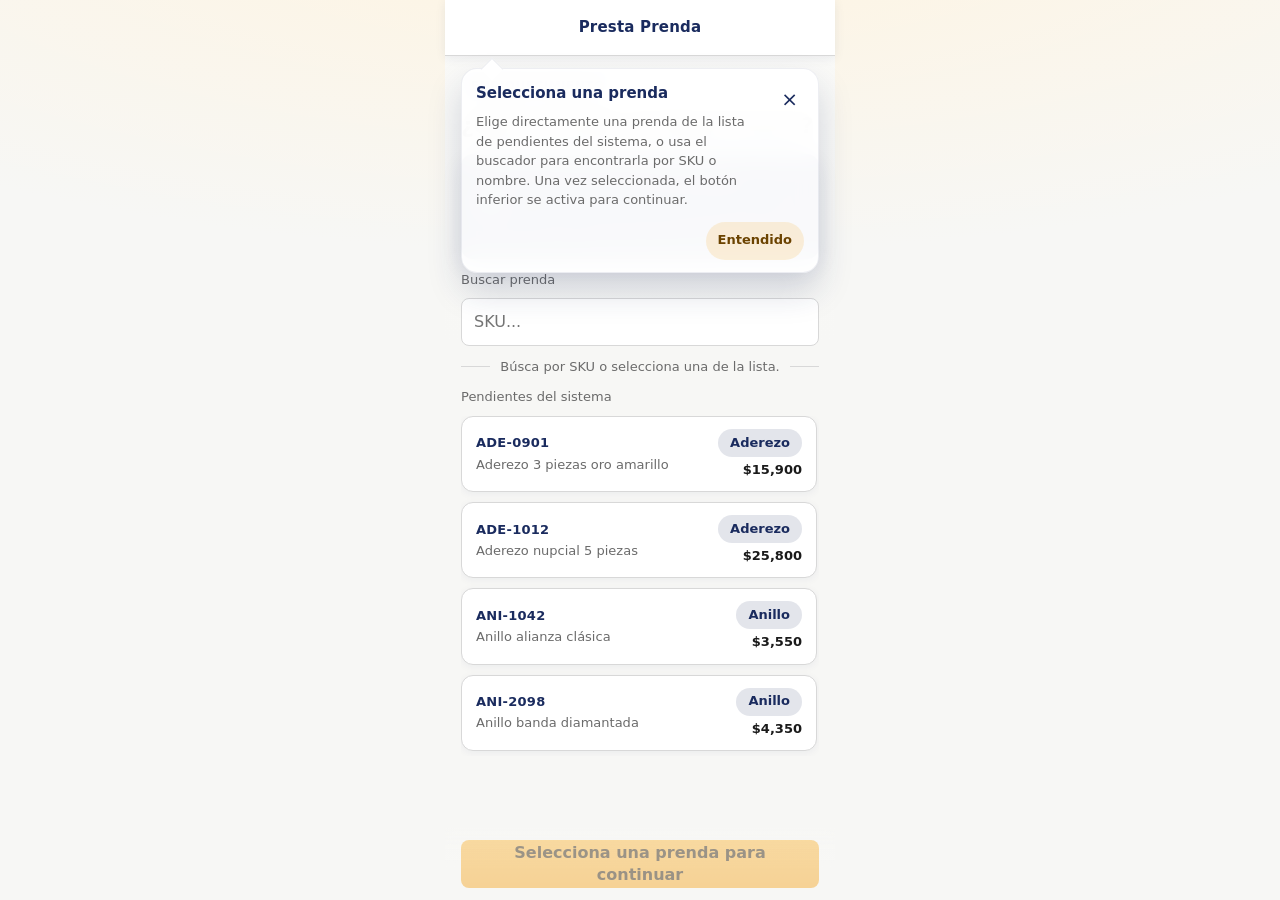
==== prestaprenda-enrich/index.html @ 24f6d9fa "chore: initial commit pre-prenda enrich poc flow" ====
<!doctype html>
<html lang="es-MX">
<head>
  <meta charset="UTF-8">
  <meta name="viewport" content="width=device-width, initial-scale=1, viewport-fit=cover">
  <title>Presta Prenda Enrich - Inicio</title>
  <link rel="stylesheet" href="css/reset.css">
  <link rel="stylesheet" href="css/tokens.css">
  <link rel="stylesheet" href="css/components.css">
</head>
<body>
  <main class="page">
    <header class="topbar">
      <div></div>
      <div class="logo">Presta Prenda</div>
      <div></div>
    </header>

    <section class="content space-y">
      <div class="section-heading">
        <div>
          <span class="eyebrow">Enriquecimiento</span>
          <h1 style="font-size: 22px; margin-top: 10px;">¿Qué prenda enriquecemos?</h1>
        </div>
      </div>

      <!-- Hero conteo de pendientes -->
      <div class="hero-stat">
        <div class="label">Prendas pendientes de enriquecer</div>
          <div id="pendingCount" class="value">42</div>
        <div style="font-size:13px;opacity:0.72;margin-top:4px;">Busca por SKU o selecciona una de la lista</div>
      </div>

      <!-- Buscador con autocomplete -->
      <div>
        <label class="field-label" for="skuInput">Buscar prenda</label>
        <div class="autocomplete">
          <input id="skuInput" class="input" type="text" placeholder="SKU..." autocomplete="off">
        </div>
      </div>

      <!-- Divisor -->
      <div style="display:grid;grid-template-columns:1fr auto 1fr;align-items:center;gap:10px;">
        <div style="height:1px;background:var(--color-border);"></div>
        <span class="text-secondary small">Búsca por SKU o selecciona una de la lista.</span>
        <div style="height:1px;background:var(--color-border);"></div>
      </div>

      <!-- Lista de pendientes del sistema -->
      <div>
        <p class="field-label" style="margin-bottom:10px;">Pendientes del sistema</p>
        <div id="pendingList" class="helper-grid"></div>
      </div>
    </section>

    <div class="sticky-bar">
      <button id="continueBtn" class="btn btn-primary" type="button" disabled>Selecciona una prenda para continuar</button>
    </div>
  </main>

  <script src="js/nav.js"></script>
  <script src="js/state.js"></script>
  <script src="js/tutorial.js"></script>
  <script>
    var streamRef = null;
    var pendingObserver = null;
    var currentFilterQuery = '';

    /* Catalog mock — pendingItems simulates what the system flags for enrichment. */
    var pendingItems = [
      { sku: 'ADE-0901', title: 'Aderezo 3 piezas oro amarillo',     categoria: 'Aderezo',   kilataje: '14', peso: '14.2',precioLista: '$17,500', precioVenta: '$15,900', descuento: '9.1%'  },
      { sku: 'ADE-1012', title: 'Aderezo nupcial 5 piezas',         categoria: 'Aderezo',   kilataje: '18', peso: '22.0',precioLista: '$28,400', precioVenta: '$25,800', descuento: '9.2%'  },
      { sku: 'ANI-1042', title: 'Anillo alianza clásica',           categoria: 'Anillo',    kilataje: '14', peso: '2.5', precioLista: '$3,900',  precioVenta: '$3,550',  descuento: '9.0%'  },
      { sku: 'ANI-2098', title: 'Anillo banda diamantada',          categoria: 'Anillo',    kilataje: '14', peso: '2.8', precioLista: '$4,850',  precioVenta: '$4,350',  descuento: '10.3%' },
      { sku: 'ANI-3300', title: 'Anillo compromiso diamante',       categoria: 'Anillo',    kilataje: '18', peso: '4.0', precioLista: '$12,800', precioVenta: '$11,500', descuento: '10.2%' },
      { sku: 'ANI-4501', title: 'Anillo con circonia oro blanco',   categoria: 'Anillo',    kilataje: '10', peso: '3.2', precioLista: '$5,490',  precioVenta: '$4,890',  descuento: '10.9%' },
      { sku: 'ANI-5602', title: 'Anillo solitario oro amarillo',    categoria: 'Anillo',    kilataje: '14', peso: '3.5', precioLista: '$6,100',  precioVenta: '$5,500',  descuento: '9.8%'  },
      { sku: 'ANI-6703', title: 'Anillo tipo sello grabado',        categoria: 'Anillo',    kilataje: '10', peso: '4.8', precioLista: '$5,200',  precioVenta: '$4,700',  descuento: '9.6%'  },
      { sku: 'ARE-1103', title: 'Aretes flor coral esmaltado',      categoria: 'Aretes',    kilataje: '10', peso: '2.4', precioLista: '$3,650',  precioVenta: '$3,300',  descuento: '9.6%'  },
      { sku: 'ARE-2204', title: 'Aretes flor esmaltada multicolor', categoria: 'Aretes',    kilataje: '10', peso: '2.9', precioLista: '$4,200',  precioVenta: '$3,800',  descuento: '9.5%'  },
      { sku: 'ARE-3305', title: 'Aretes gota perla cultivada',      categoria: 'Aretes',    kilataje: '10', peso: '2.2', precioLista: '$3,400',  precioVenta: '$3,100',  descuento: '8.8%'  },
      { sku: 'ARE-4406', title: 'Aretes lágrima zirconia',          categoria: 'Aretes',    kilataje: '10', peso: '2.6', precioLista: '$3,900',  precioVenta: '$3,550',  descuento: '9.0%'  },
      { sku: 'ARR-5014', title: 'Arracadas argolla grande lisa',    categoria: 'Arracadas', kilataje: '14', peso: '5.3', precioLista: '$7,100',  precioVenta: '$6,450',  descuento: '9.2%'  },
      { sku: 'ARR-6125', title: 'Arracadas clásicas medianas',      categoria: 'Arracadas', kilataje: '10', peso: '4.1', precioLista: '$6,300',  precioVenta: '$5,990',  descuento: '4.9%'  },
      { sku: 'ARR-7021', title: 'Arracadas mariposa filigrana',     categoria: 'Arracadas', kilataje: '14', peso: '4.8', precioLista: '$6,800',  precioVenta: '$6,150',  descuento: '9.6%'  },
      { sku: 'BRO-3308', title: 'Broqueles circonia cuadrada',      categoria: 'Broqueles', kilataje: '14', peso: '2.1', precioLista: '$4,100',  precioVenta: '$3,750',  descuento: '8.5%'  },
      { sku: 'BRO-4415', title: 'Broqueles corazón circonia',       categoria: 'Broqueles', kilataje: '14', peso: '2.3', precioLista: '$4,400',  precioVenta: '$4,000',  descuento: '9.1%'  },
      { sku: 'BRO-5521', title: 'Broqueles oro amarillo mini',      categoria: 'Broqueles', kilataje: '10', peso: '1.6', precioLista: '$2,950',  precioVenta: '$2,650',  descuento: '10.1%' },
      { sku: 'BRO-6632', title: 'Broqueles perla cultivada pequeños',categoria:'Broqueles', kilataje: '10', peso: '1.8', precioLista: '$3,100',  precioVenta: '$2,800',  descuento: '9.7%'  },
      { sku: 'CAD-3401', title: 'Cadena ancla mediana 50cm',        categoria: 'Cadena',    kilataje: '14', peso: '9.8', precioLista: '$11,200', precioVenta: '$10,200', descuento: '8.9%'  },
      { sku: 'CAD-5812', title: 'Cadena box fina 40cm',             categoria: 'Cadena',    kilataje: '10', peso: '3.0', precioLista: '$3,800',  precioVenta: '$3,450',  descuento: '9.2%'  },
      { sku: 'CAD-6104', title: 'Cadena figaro gruesa 50cm',        categoria: 'Cadena',    kilataje: '14', peso: '11.5',precioLista: '$13,600', precioVenta: '$12,400', descuento: '8.8%'  },
      { sku: 'CAD-7215', title: 'Cadena tejido cartier',            categoria: 'Cadena',    kilataje: '14', peso: '8.1', precioLista: '$9,900',  precioVenta: '$8,950',  descuento: '9.6%'  },
      { sku: 'CAD-8316', title: 'Cadena trigo redonda 40cm',        categoria: 'Cadena',    kilataje: '14', peso: '7.2', precioLista: '$8,700',  precioVenta: '$7,900',  descuento: '9.2%'  },
      { sku: 'CAD-9427', title: 'Cadena veneciana fina 45cm',       categoria: 'Cadena',    kilataje: '10', peso: '4.2', precioLista: '$5,200',  precioVenta: '$4,750',  descuento: '8.7%'  },
      { sku: 'COL-1120', title: 'Collar corazón oro rosado',        categoria: 'Collar',    kilataje: '10', peso: '3.8', precioLista: '$5,800',  precioVenta: '$5,200',  descuento: '10.3%' },
      { sku: 'COL-2230', title: 'Collar cruz oro amarillo',         categoria: 'Collar',    kilataje: '10', peso: '3.2', precioLista: '$4,600',  precioVenta: '$4,150',  descuento: '9.8%'  },
      { sku: 'COL-3340', title: 'Collar gargantilla lisa',          categoria: 'Collar',    kilataje: '14', peso: '5.0', precioLista: '$7,200',  precioVenta: '$6,550',  descuento: '9.0%'  },
      { sku: 'COL-4450', title: 'Collar oro blanco con dije',       categoria: 'Collar',    kilataje: '14', peso: '6.4', precioLista: '$8,400',  precioVenta: '$7,790',  descuento: '7.3%'  },
      { sku: 'DIJ-0101', title: 'Dije estrella oro amarillo',       categoria: 'Dije',      kilataje: '10', peso: '1.2', precioLista: '$1,800',  precioVenta: '$1,620',  descuento: '10.0%' },
      { sku: 'DIJ-0202', title: 'Dije letra inicial grabada',       categoria: 'Dije',      kilataje: '10', peso: '1.5', precioLista: '$2,200',  precioVenta: '$2,000',  descuento: '9.1%'  },
      { sku: 'ESC-4419', title: 'Esclava bebé grabado nombre',      categoria: 'Esclava',   kilataje: '10', peso: '5.5', precioLista: '$7,300',  precioVenta: '$6,600',  descuento: '9.6%'  },
      { sku: 'ESC-5520', title: 'Esclava doble vuelta trenzada',    categoria: 'Esclava',   kilataje: '14', peso: '10.2',precioLista: '$12,500', precioVenta: '$11,400', descuento: '8.8%'  },
      { sku: 'ESC-6621', title: 'Esclava grabada unisex',           categoria: 'Esclava',   kilataje: '14', peso: '9.1', precioLista: '$11,200', precioVenta: '$10,250', descuento: '8.5%'  },
      { sku: 'ESC-7732', title: 'Esclava infantil bautizo',         categoria: 'Esclava',   kilataje: '10', peso: '4.8', precioLista: '$6,100',  precioVenta: '$5,550',  descuento: '9.0%'  },
      { sku: 'MED-0301', title: 'Medalla San Judas Tadeo',          categoria: 'Medalla',   kilataje: '14', peso: '3.6', precioLista: '$5,400',  precioVenta: '$4,900',  descuento: '9.3%'  },
      { sku: 'MED-0402', title: 'Medalla Virgen de Guadalupe',      categoria: 'Medalla',   kilataje: '10', peso: '2.8', precioLista: '$3,900',  precioVenta: '$3,550',  descuento: '9.0%'  },
      { sku: 'PUL-7740', title: 'Pulsera bolinhas oro rosado',      categoria: 'Pulsera',   kilataje: '10', peso: '5.2', precioLista: '$6,900',  precioVenta: '$6,300',  descuento: '8.7%'  },
      { sku: 'PUL-8830', title: 'Pulsera dijes variados',           categoria: 'Pulsera',   kilataje: '14', peso: '6.0', precioLista: '$8,500',  precioVenta: '$7,750',  descuento: '8.8%'  },
      { sku: 'PUL-9940', title: 'Pulsera eslabones ancla',          categoria: 'Pulsera',   kilataje: '14', peso: '7.6', precioLista: '$10,300', precioVenta: '$9,400',  descuento: '8.7%'  },
      { sku: 'PUL-0051', title: 'Pulsera oro rosa eslabones',       categoria: 'Pulsera',   kilataje: '14', peso: '7.2', precioLista: '$9,800',  precioVenta: '$8,950',  descuento: '8.7%'  },
      { sku: 'TOB-0101', title: 'Tobillera con dijes variados',     categoria: 'Tobillera', kilataje: '14', peso: '5.8', precioLista: '$7,600',  precioVenta: '$6,900',  descuento: '9.2%'  },
      { sku: 'TOB-0202', title: 'Tobillera simple eslabones',       categoria: 'Tobillera', kilataje: '10', peso: '4.2', precioLista: '$5,100',  precioVenta: '$4,650',  descuento: '8.8%'  }
    ];

    /* Extended catalog used by the search path (includes already-enriched items). */
    var skuCatalog = pendingItems.concat([
      { sku: 'ANI-9900', title: 'Anillo tres piedras oro blanco', categoria: 'Anillo', kilataje: '18', peso: '5.1', precioLista: '$15,200', precioVenta: '$13,800', descuento: '9.2%' },
      { sku: 'CAD-9911', title: 'Cadena rope dorada 55cm',       categoria: 'Cadena', kilataje: '14', peso: '6.8', precioLista: '$8,100',  precioVenta: '$7,400',  descuento: '8.6%' }
    ]);

    var selectedItem = null;

    /* Pagination state for the pending list. */
    var PAGE_SIZE = 20;
    var listPage = 0;
    var sortedPendingItems = pendingItems.slice().sort(function (a, b) {
      return a.title.localeCompare(b.title, 'es-MX');
    });

    function normalizeText(value) {
      return (value || '')
        .toLowerCase()
        .normalize('NFD')
        .replace(/[\u0300-\u036f]/g, '')
        .trim();
    }

    function itemMatchesQuery(item, query) {
      var normalizedQuery = normalizeText(query);
      if (!normalizedQuery) {
        return true;
      }

      var sku = normalizeText(item.sku);
      if (sku.indexOf(normalizedQuery) === 0) {
        return true;
      }

      var words = normalizeText(item.title).split(/[^a-z0-9]+/);
      return words.some(function (word) {
        return word && word.indexOf(normalizedQuery) === 0;
      });
    }

    function getFilteredPendingItems() {
      var normalized = normalizeText(currentFilterQuery);
      if (!normalized) {
        return sortedPendingItems;
      }
      return sortedPendingItems.filter(function (item) {
        return itemMatchesQuery(item, normalized);
      });
    }

    /* Serializes an item to the previewData shape consumed by preview.html. */
    function buildPreviewData(item) {
      return {
        sku: item.sku,
        categoria: item.categoria,
        kilataje: item.kilataje,
        peso: item.peso,
        precioLista: item.precioLista,
        precioVenta: item.precioVenta,
        descuento: item.descuento
      };
    }

    /* Updates CTA button state based on whether an item has been chosen. */
    function refreshCta() {
      var btn = document.getElementById('continueBtn');
      if (selectedItem) {
        btn.textContent = 'Enriquecer ' + selectedItem.sku;
        btn.disabled = false;
        btn.style.opacity = '1';
      } else {
        btn.textContent = 'Selecciona una prenda para continuar';
        btn.disabled = true;
        btn.style.opacity = '0.45';
      }
    }

    /* Marks an item as selected across both list and search paths. */
    function selectItem(item) {
      selectedItem = item;
      setState(StateKeys.sku, item.sku);
      setState(StateKeys.category, item.categoria);
      setState(StateKeys.previewData, buildPreviewData(item));
      document.querySelectorAll('.pending-item').forEach(function (el) {
        el.classList.toggle('selected', el.dataset.sku === item.sku);
      });
      document.getElementById('skuInput').value = item.sku;
      refreshCta();
    }

    /* Builds a single pending item card element. */
    function buildPendingCard(item) {
      var card = document.createElement('button');
      card.className = 'pending-item';
      card.type = 'button';
      card.dataset.sku = item.sku;
      card.innerHTML =
        '<div class="pending-item-left">' +
          '<span class="pending-item-sku">' + item.sku + '</span>' +
          '<span class="pending-item-title">' + item.title + '</span>' +
        '</div>' +
        '<div class="pending-item-right">' +
          '<span class="badge badge-navy">' + item.categoria + '</span>' +
          '<span class="pending-item-price">' + item.precioVenta + '</span>' +
        '</div>';
      card.addEventListener('click', function () { selectItem(item); });
      return card;
    }

    /* Appends the next page of items before the scroll sentinel. */
    function loadMorePending() {
      var list = document.getElementById('pendingList');
      var sentinel = document.getElementById('listSentinel');
      if (!sentinel) { return; }

      var source = getFilteredPendingItems();
      var start = listPage * PAGE_SIZE;
      var slice = source.slice(start, start + PAGE_SIZE);
      slice.forEach(function (item) {
        list.insertBefore(buildPendingCard(item), sentinel);
      });
      listPage++;
      if (listPage * PAGE_SIZE >= source.length) {
        sentinel.remove();
      }
    }

    function initInfiniteScroll() {
      var list = document.getElementById('pendingList');
      var sentinel = document.getElementById('listSentinel');
      if (!sentinel || !('IntersectionObserver' in window)) {
        return;
      }
      if (pendingObserver) {
        pendingObserver.disconnect();
      }
      pendingObserver = new IntersectionObserver(function (entries) {
        if (entries[0].isIntersecting) { loadMorePending(); }
      }, { root: list, threshold: 0 });
      pendingObserver.observe(sentinel);
    }

    /* Initialises the list with pagination and infinite scroll. */
    function initPendingList() {
      var list = document.getElementById('pendingList');
      list.innerHTML = '<div id="listSentinel" style="height:1px;visibility:hidden;"></div>';
      listPage = 0;
      loadMorePending();
      initInfiniteScroll();
    }

    /* Re-renders list as the user types instead of using a dropdown. */
    function applyPendingFilter(query) {
      currentFilterQuery = query || '';
      var list = document.getElementById('pendingList');
      if (pendingObserver) {
        pendingObserver.disconnect();
      }

      if (!currentFilterQuery.trim()) {
        initPendingList();
        return;
      }

      var source = getFilteredPendingItems();
      list.innerHTML = '';
      if (source.length === 0) {
        list.innerHTML = '<div class="demo-note" style="padding:10px 12px;">Sin coincidencias. Intenta con otro término.</div>';
        return;
      }

      source.forEach(function (item) {
        list.appendChild(buildPendingCard(item));
      });
    }

    document.addEventListener('DOMContentLoaded', function () {
      var catalogSize = pendingItems.length;
      var storedCatalogSize = getState('pp.pendingCatalogSize', null);
      var pending = getState(StateKeys.pendingCount, catalogSize);

      if (storedCatalogSize !== catalogSize) {
        pending = catalogSize;
        setState(StateKeys.pendingCount, pending);
        setState('pp.pendingCatalogSize', catalogSize);
      }

      document.getElementById('pendingCount').textContent = pending;

      initPendingList();
      refreshCta();

      var skuInput = document.getElementById('skuInput');
      skuInput.addEventListener('input', function () {
        applyPendingFilter(skuInput.value);
      });

      document.getElementById('continueBtn').addEventListener('click', function () {
        if (!selectedItem) {
          return;
        }
        goTo('preview.html');
      });
    });
  </script>
</body>
</html>
---- prestaprenda-enrich/css/tokens.css ----
:root {
  --color-primary: #F5A623;
  --color-primary-dark: #C97E0A;
  --color-navy: #1A2B5E;
  --color-navy-light: #2D4080;
  --color-surface: #FFFFFF;
  --color-background: #F7F7F5;
  --color-text-primary: #1A1A1A;
  --color-text-secondary: #6B6B6B;
  --color-success: #2D9E6B;
  --color-border: #D8D8D8;
  --color-ia: #7B3FE4;
  --color-overlay-warm: #FFF4DF;

  --radius-card: 12px;
  --radius-button: 8px;
  --radius-chip: 99px;

  --space-base: 16px;
  --space-2: 8px;
  --space-3: 12px;
  --space-4: 16px;
  --space-5: 20px;
  --space-6: 24px;

  --font-base: system-ui, -apple-system, sans-serif;
  --screen-max: 390px;
  --topbar-height: 56px;
  --cta-height: 48px;
  --trans-fast: 200ms;
  --shadow-card: 0 8px 22px rgba(26, 43, 94, 0.08);
  --shadow-top: 0 2px 10px rgba(26, 43, 94, 0.08);
}
---- prestaprenda-enrich/css/components.css ----
body {
  font-family: var(--font-base);
  background:
    radial-gradient(120% 56% at 50% -12%, var(--color-overlay-warm) 0%, rgba(255, 244, 223, 0) 72%),
    var(--color-background);
  color: var(--color-text-primary);
  overflow-x: hidden;
}

.page {
  min-height: 100vh;
  max-width: var(--screen-max);
  margin: 0 auto;
  background: linear-gradient(180deg, #FAFAF8 0%, #F7F7F5 38%, #F7F7F5 100%);
  padding-bottom: calc(92px + env(safe-area-inset-bottom));
  opacity: 1;
  transform: translateY(0);
  transition: opacity var(--trans-fast) ease, transform var(--trans-fast) ease;
}

.page-leave {
  opacity: 0;
  transform: translateY(8px);
}

.topbar {
  height: calc(var(--topbar-height) + env(safe-area-inset-top));
  padding-top: env(safe-area-inset-top);
  background: rgba(255, 255, 255, 0.92);
  backdrop-filter: blur(6px);
  border-bottom: 1px solid var(--color-border);
  display: grid;
  grid-template-columns: 48px 1fr 48px;
  align-items: center;
  padding-left: var(--space-2);
  padding-right: var(--space-2);
  position: sticky;
  top: 0;
  z-index: 20;
  box-shadow: var(--shadow-top);
}

.logo {
  text-align: center;
  font-weight: 700;
  color: var(--color-navy);
  letter-spacing: 0.2px;
  font-size: 15px;
}

.back-btn {
  width: 40px;
  height: 40px;
  border-radius: 99px;
  color: var(--color-navy);
  font-size: 22px;
  line-height: 1;
  transition: background-color 140ms ease;
}

.back-btn:active {
  background: rgba(26, 43, 94, 0.08);
}

.content {
  padding: var(--space-4);
}

.section-heading {
  display: flex;
  align-items: flex-start;
  justify-content: space-between;
  gap: 12px;
}

.eyebrow {
  display: inline-flex;
  align-items: center;
  gap: 6px;
  padding: 6px 10px;
  border-radius: var(--radius-chip);
  background: rgba(26, 43, 94, 0.08);
  color: var(--color-navy);
  font-size: 12px;
  font-weight: 700;
  letter-spacing: 0.04em;
  text-transform: uppercase;
}

.demo-note {
  border: 1px dashed rgba(26, 43, 94, 0.16);
  border-radius: var(--radius-card);
  background: rgba(255, 255, 255, 0.72);
  padding: 12px 14px;
  color: var(--color-text-secondary);
  font-size: 13px;
}

.demo-note strong {
  color: var(--color-navy);
}

.tutorial-popover {
  position: fixed;
  left: 50%;
  top: calc(68px + env(safe-area-inset-top));
  transform: translateX(-50%);
  width: calc(100% - 24px);
  max-width: 358px;
  z-index: 60;
  padding: 14px 14px 12px;
  border-radius: 16px;
  border: 1px solid rgba(26, 43, 94, 0.08);
  background: rgba(255, 255, 255, 0.97);
  box-shadow: 0 18px 34px rgba(26, 43, 94, 0.18);
  backdrop-filter: blur(12px);
  animation: tutorialIn 220ms ease;
}

.tutorial-popover[hidden] {
  display: none;
}

.tutorial-popover::after {
  content: "";
  position: absolute;
  top: -8px;
  left: 22px;
  width: 16px;
  height: 16px;
  background: rgba(255, 255, 255, 0.97);
  border-left: 1px solid rgba(26, 43, 94, 0.08);
  border-top: 1px solid rgba(26, 43, 94, 0.08);
  transform: rotate(45deg);
}

.tutorial-popover.is-closing {
  animation: tutorialOut 180ms ease forwards;
}

.tutorial-popover-header {
  display: flex;
  align-items: flex-start;
  justify-content: space-between;
  gap: 12px;
}

.tutorial-popover-title {
  font-size: 15px;
  font-weight: 700;
  color: var(--color-navy);
}

.tutorial-popover-body {
  margin-top: 8px;
  color: var(--color-text-secondary);
  font-size: 13px;
  line-height: 1.5;
}

.tutorial-popover-actions {
  margin-top: 12px;
  display: flex;
  justify-content: flex-end;
}

.tutorial-popover-close {
  width: 32px;
  height: 32px;
  border-radius: 99px;
  color: var(--color-navy);
  font-size: 20px;
  line-height: 1;
}

.tutorial-popover-dismiss {
  min-height: 38px;
  padding: 0 12px;
  border-radius: var(--radius-chip);
  background: rgba(245, 166, 35, 0.16);
  color: #6B4300;
  font-size: 13px;
  font-weight: 700;
}

@keyframes tutorialIn {
  from {
    opacity: 0;
    transform: translateX(-50%) translateY(-8px);
  }
  to {
    opacity: 1;
    transform: translateX(-50%) translateY(0);
  }
}

@keyframes tutorialOut {
  from {
    opacity: 1;
    transform: translateX(-50%) translateY(0);
  }
  to {
    opacity: 0;
    transform: translateX(-50%) translateY(-8px);
  }
}

.hero-stat {
  display: grid;
  gap: 4px;
  padding: 14px;
  border-radius: var(--radius-card);
  background: linear-gradient(135deg, rgba(26, 43, 94, 0.94), rgba(45, 64, 128, 0.92));
  color: #FFFFFF;
  box-shadow: var(--shadow-card);
}

.hero-stat .label {
  font-size: 12px;
  opacity: 0.78;
  text-transform: uppercase;
  letter-spacing: 0.05em;
}

.hero-stat .value {
  font-size: 22px;
  font-weight: 700;
}

.helper-grid {
  display: grid;
  gap: 10px;
}

#pendingList {
  max-height: 340px;
  overflow-y: auto;
  -webkit-overflow-scrolling: touch;
  overscroll-behavior: contain;
  padding-right: 2px;
  scroll-padding-top: 4px;
}

#pendingList::-webkit-scrollbar {
  width: 4px;
}

#pendingList::-webkit-scrollbar-track {
  background: transparent;
}

#pendingList::-webkit-scrollbar-thumb {
  background: rgba(26, 43, 94, 0.18);
  border-radius: 4px;
}

.helper-chip {
  display: inline-flex;
  align-items: center;
  min-height: 34px;
  padding: 8px 12px;
  border-radius: var(--radius-chip);
  background: rgba(245, 166, 35, 0.12);
  color: #6B4300;
  font-size: 13px;
  font-weight: 600;
}

.content > * {
  opacity: 0;
  transform: translateY(8px);
  animation: revealUp 280ms ease forwards;
}

.content > *:nth-child(2) { animation-delay: 28ms; }
.content > *:nth-child(3) { animation-delay: 56ms; }
.content > *:nth-child(4) { animation-delay: 84ms; }
.content > *:nth-child(5) { animation-delay: 112ms; }

@keyframes revealUp {
  to {
    opacity: 1;
    transform: translateY(0);
  }
}

.card {
  background: var(--color-surface);
  border-radius: var(--radius-card);
  border: 1px solid var(--color-border);
  padding: var(--space-4);
  box-shadow: var(--shadow-card);
}

.badge {
  display: inline-flex;
  align-items: center;
  justify-content: center;
  height: 28px;
  border-radius: var(--radius-chip);
  padding: 0 12px;
  font-size: 13px;
  font-weight: 600;
}

.badge-navy {
  background: rgba(26, 43, 94, 0.12);
  color: var(--color-navy);
}

.badge-ia {
  background: rgba(123, 63, 228, 0.12);
  color: var(--color-ia);
  font-size: 11px;
  height: 22px;
}

.field-label {
  display: block;
  font-size: 13px;
  color: var(--color-text-secondary);
  margin-bottom: 8px;
}

.input, .textarea {
  width: 100%;
  border: 1px solid var(--color-border);
  border-radius: var(--radius-button);
  background: var(--color-surface);
  font-size: 16px;
  padding: 0 12px;
  transition: border-color 120ms ease, box-shadow 120ms ease;
}

.input {
  height: 48px;
}

.autocomplete {
  position: relative;
}

.autocomplete-list {
  position: absolute;
  top: calc(100% + 8px);
  left: 0;
  right: 0;
  z-index: 25;
  display: grid;
  gap: 8px;
  padding: 10px;
  border: 1px solid rgba(26, 43, 94, 0.1);
  border-radius: 12px;
  background: rgba(255, 255, 255, 0.98);
  box-shadow: 0 14px 28px rgba(26, 43, 94, 0.12);
  backdrop-filter: blur(8px);
}

.autocomplete-list[hidden] {
  display: none;
}

.autocomplete-item {
  width: 100%;
  display: grid;
  gap: 2px;
  text-align: left;
  padding: 12px;
  border-radius: 10px;
  background: #FCFCFC;
  border: 1px solid rgba(26, 43, 94, 0.08);
}

.autocomplete-item:active {
  transform: scale(0.99);
}

.autocomplete-item .title {
  font-size: 14px;
  font-weight: 700;
  color: var(--color-text-primary);
}

.autocomplete-item .meta {
  font-size: 12px;
  color: var(--color-text-secondary);
}

/* Pending enrichment item — selectable row card */
.pending-item {
  width: 100%;
  display: flex;
  align-items: center;
  justify-content: space-between;
  gap: 12px;
  padding: 12px 14px;
  border-radius: var(--radius-card);
  border: 1.5px solid var(--color-border);
  background: var(--color-surface);
  box-shadow: 0 2px 8px rgba(26, 43, 94, 0.05);
  text-align: left;
  transition: border-color 140ms ease, background 140ms ease, transform 120ms ease;
}

.pending-item:active {
  transform: scale(0.99);
}

.pending-item.selected {
  border-color: var(--color-primary);
  background: rgba(245, 166, 35, 0.06);
  box-shadow: 0 0 0 3px rgba(245, 166, 35, 0.16);
}

.pending-item-left {
  display: grid;
  gap: 3px;
  flex: 1;
  min-width: 0;
}

.pending-item-sku {
  font-size: 13px;
  font-weight: 700;
  color: var(--color-navy);
  letter-spacing: 0.02em;
}

.pending-item-title {
  font-size: 13px;
  color: var(--color-text-secondary);
  white-space: nowrap;
  overflow: hidden;
  text-overflow: ellipsis;
}

.pending-item-right {
  display: grid;
  gap: 4px;
  align-items: flex-end;
  text-align: right;
  flex-shrink: 0;
}

.pending-item-price {
  font-size: 13px;
  font-weight: 700;
  color: var(--color-text-primary);
}

.btn-primary:disabled {
  box-shadow: none;
  cursor: not-allowed;
}

.textarea {
  min-height: 96px;
  padding-top: 10px;
  resize: vertical;
}

.input:focus-visible,
.textarea:focus-visible {
  outline: 0;
  border-color: var(--color-primary);
  box-shadow: 0 0 0 3px rgba(245, 166, 35, 0.18);
}

.btn {
  min-height: var(--cta-height);
  border-radius: var(--radius-button);
  padding: 0 16px;
  font-size: 16px;
  font-weight: 600;
  display: inline-flex;
  align-items: center;
  justify-content: center;
  gap: 8px;
  transition: transform 120ms ease, background-color 120ms ease;
}

.btn:active {
  transform: scale(0.98);
}

.btn:disabled {
  opacity: 0.45;
  cursor: not-allowed;
  transform: none;
  box-shadow: none;
}

.btn-primary {
  background: linear-gradient(180deg, #F8B338 0%, #F5A623 100%);
  color: #2A1A00;
  box-shadow: 0 8px 18px rgba(201, 126, 10, 0.26);
}

.btn-primary:hover {
  background: var(--color-primary-dark);
}

.btn-secondary {
  border: 1px solid var(--color-border);
  background: var(--color-surface);
  color: var(--color-text-primary);
  box-shadow: 0 4px 10px rgba(26, 43, 94, 0.06);
}

.sticky-bar {
  position: fixed;
  left: 50%;
  transform: translateX(-50%);
  bottom: 0;
  width: 100%;
  max-width: var(--screen-max);
  background: linear-gradient(180deg, rgba(247, 247, 245, 0.58) 0%, rgba(247, 247, 245, 0.9) 24%, rgba(247, 247, 245, 1) 56%);
  backdrop-filter: blur(4px);
  padding: 12px 16px calc(12px + env(safe-area-inset-bottom));
  z-index: 30;
}

.sticky-bar .btn {
  width: 100%;
}

.step-dots {
  display: flex;
  align-items: center;
  gap: 4px;
  padding-right: 0;
  justify-self: end;
}

.step-dot {
  width: 8px;
  height: 8px;
  border-radius: 99px;
  border: 1px solid #BDBDBD;
  background: transparent;
}

.step-dot.done {
  border-color: var(--color-primary);
  background: var(--color-primary);
}

.step-dot.current {
  border: 2px solid var(--color-primary);
  background: transparent;
  box-shadow: 0 0 0 2px rgba(245, 166, 35, 0.18);
}

.info-grid {
  display: grid;
  grid-template-columns: 1fr 1fr;
  gap: 10px;
}

.info-chip {
  border: 1px solid var(--color-border);
  border-radius: var(--radius-button);
  background: #FBFBFB;
  padding: 10px;
  opacity: 0.88;
}

.info-chip .label {
  font-size: 12px;
  color: var(--color-text-secondary);
  margin-bottom: 4px;
}

.info-chip .value {
  font-size: 15px;
  font-weight: 700;
  color: var(--color-text-primary);
}

.banner {
  border-radius: var(--radius-button);
  padding: 10px 12px;
  font-size: 13px;
  font-weight: 600;
}

.banner-blue {
  background: #EAF0FF;
  color: var(--color-navy-light);
}

.segmented {
  display: grid;
  grid-template-columns: repeat(3, 1fr);
  border: 1px solid var(--color-border);
  border-radius: var(--radius-button);
  overflow: hidden;
}

.segmented-btn {
  min-height: 48px;
  background: var(--color-surface);
  font-size: 14px;
}

.segmented-btn.active {
  background: rgba(245, 166, 35, 0.2);
  color: #5A3700;
  font-weight: 700;
}

.chips {
  display: flex;
  flex-wrap: wrap;
  gap: 10px;
}

.chip {
  min-height: 40px;
  padding: 8px 14px;
  border-radius: var(--radius-chip);
  border: 1px solid var(--color-border);
  background: var(--color-surface);
  font-size: 14px;
}

.chip.active {
  border-color: var(--color-primary);
  background: rgba(245, 166, 35, 0.18);
  font-weight: 700;
}

.hint-list {
  list-style: disc;
  padding-left: 18px;
  color: var(--color-text-secondary);
  font-size: 13px;
}

.reference-guide {
  display: grid;
  gap: 8px;
}

.reference-step {
  display: grid;
  gap: 10px;
  align-items: center;
  border: 1px solid var(--color-border);
  border-radius: 12px;
  padding: 10px;
  background: #FFFFFF;
}

.reference-step.compact {
  grid-template-columns: 28px 1fr;
}

.reference-step.expanded {
  grid-template-columns: 1fr;
  border-color: rgba(245, 166, 35, 0.42);
  background: rgba(245, 166, 35, 0.08);
  box-shadow: 0 8px 18px rgba(245, 166, 35, 0.15);
}

.reference-step-header {
  display: grid;
  grid-template-columns: 28px 1fr;
  align-items: center;
  gap: 10px;
}

.reference-step-image {
  width: 100%;
  height: 162px;
  border-radius: 10px;
  object-fit: cover;
  border: 1px solid rgba(26, 43, 94, 0.1);
  background: #F7F8FC;
}

.reference-step-badge {
  width: 28px;
  height: 28px;
  border-radius: 99px;
  background: #E8ECF9;
  color: var(--color-navy);
  font-size: 12px;
  font-weight: 700;
  display: inline-flex;
  align-items: center;
  justify-content: center;
}

.reference-step-content {
  min-width: 0;
}

.reference-step-title {
  margin: 0;
  color: var(--color-text-primary);
  font-size: 14px;
  font-weight: 700;
  line-height: 1.35;
}

.reference-step-instruction {
  margin: 0;
  color: var(--color-text-secondary);
  font-size: 13px;
  line-height: 1.4;
}

.reference-step.current {
  border-color: rgba(245, 166, 35, 0.42);
  background: rgba(245, 166, 35, 0.08);
}

.reference-step.current .reference-step-badge {
  background: rgba(245, 166, 35, 0.22);
  color: #704300;
}

.reference-step.done {
  border-color: rgba(29, 142, 94, 0.25);
  background: rgba(29, 142, 94, 0.08);
}

.reference-step.done.compact .reference-step-title {
  color: #0E5B3A;
}

.reference-step.done .reference-step-badge {
  background: rgba(29, 142, 94, 0.2);
  color: #0E5B3A;
}

.camera-shell {
  position: relative;
  border-radius: var(--radius-card);
  overflow: hidden;
  background: #0E152C;
  box-shadow: var(--shadow-card);
}

.camera-video {
  width: 100%;
  height: 280px;
  object-fit: cover;
}

.scan-frame {
  position: absolute;
  inset: 20% 10%;
  border: 1px solid rgba(245, 166, 35, 0.45);
  border-radius: 10px;
}

.scan-corner {
  position: absolute;
  width: 28px;
  height: 28px;
  border: 3px solid var(--color-primary);
  animation: pulse 1.2s ease-in-out infinite;
}

.scan-corner.tl { top: -2px; left: -2px; border-right: 0; border-bottom: 0; }
.scan-corner.tr { top: -2px; right: -2px; border-left: 0; border-bottom: 0; }
.scan-corner.bl { bottom: -2px; left: -2px; border-right: 0; border-top: 0; }
.scan-corner.br { bottom: -2px; right: -2px; border-left: 0; border-top: 0; }

@keyframes pulse {
  0%, 100% { opacity: 0.6; }
  50% { opacity: 1; }
}

.capture-wrap {
  display: flex;
  justify-content: center;
  margin-top: 12px;
}

.capture-btn {
  width: 78px;
  height: 78px;
  border-radius: 99px;
  background: var(--color-primary);
  border: 6px solid rgba(255, 255, 255, 0.7);
  box-shadow: 0 8px 18px rgba(0, 0, 0, 0.2);
}

.thumb-strip {
  display: grid;
  grid-template-columns: repeat(4, 1fr);
  gap: 8px;
  margin-top: 16px;
}

.quality-check-notice {
  margin-top: 10px;
  border-radius: 12px;
  border: 1px solid transparent;
  padding: 10px 12px;
  font-size: 12px;
  line-height: 1.4;
}

.quality-check-notice.info {
  border-color: rgba(26, 43, 94, 0.2);
  background: rgba(26, 43, 94, 0.06);
  color: #1A2B5E;
}

.quality-check-notice.warning {
  border-color: rgba(245, 166, 35, 0.42);
  background: rgba(245, 166, 35, 0.14);
  color: #704300;
}

.quality-check-notice.success {
  border-color: rgba(29, 142, 94, 0.3);
  background: rgba(29, 142, 94, 0.12);
  color: #0E5B3A;
}

.thumb-slot {
  aspect-ratio: 1 / 1;
  border-radius: 12px;
  border: 1px dashed #C6C6C6;
  background: #FCFCFC;
  overflow: hidden;
  position: relative;
}

.thumb-slot.pending {
  border-radius: 99px;
}

.thumb-slot img {
  width: 100%;
  height: 100%;
  object-fit: cover;
}

.thumb-remove-btn {
  position: absolute;
  top: 4px;
  right: 4px;
  width: 24px;
  height: 24px;
  border-radius: 99px;
  background: rgba(255, 255, 255, 0.95);
  border: 1px solid rgba(26, 43, 94, 0.16);
  color: #7A1C1C;
  font-size: 14px;
  line-height: 1;
  display: inline-flex;
  align-items: center;
  justify-content: center;
  box-shadow: 0 2px 6px rgba(0, 0, 0, 0.18);
}

.thumb-remove-btn:active {
  transform: scale(0.95);
}

.loading-grid {
  display: grid;
  grid-template-columns: 1fr 1fr;
  gap: 10px;
}

.loading-item {
  position: relative;
  border-radius: 10px;
  overflow: hidden;
  aspect-ratio: 1 / 1;
  background: #E7E7E7;
}

.loading-item img {
  width: 100%;
  height: 100%;
  object-fit: cover;
}

.shimmer {
  position: absolute;
  inset: 0;
  transform: translateX(-100%);
  background: linear-gradient(90deg, transparent, rgba(255, 255, 255, 0.55), transparent);
  animation: shimmer 1.25s infinite;
}

@keyframes shimmer {
  100% { transform: translateX(100%); }
}

.progress {
  margin-top: 16px;
  height: 10px;
  border-radius: 99px;
  background: #E5E5E5;
  overflow: hidden;
}

.progress-bar {
  height: 100%;
  width: 0;
  background: var(--color-primary);
  transition: width 120ms linear;
}

.variant-row {
  display: flex;
  gap: 12px;
  overflow-x: auto;
  padding-bottom: 4px;
  scroll-snap-type: x mandatory;
  -webkit-overflow-scrolling: touch;
}

.review-actions-row {
  display: grid;
  gap: 10px;
}

.review-actions-row .btn {
  width: 100%;
  min-height: 44px;
  font-size: 14px;
}

.variant-card {
  min-width: 160px;
  width: 160px;
  height: 220px;
  border-radius: 12px;
  border: 1px solid #BABABA;
  background: var(--color-surface);
  overflow: hidden;
  display: flex;
  flex-direction: column;
  scroll-snap-align: start;
  box-shadow: 0 5px 12px rgba(26, 43, 94, 0.06);
}

.variant-card.selected {
  border: 2px solid var(--color-primary);
}

.variant-card img {
  width: 100%;
  height: 170px;
  object-fit: cover;
  cursor: zoom-in;
}

.variant-footer {
  min-height: 50px;
  display: flex;
  align-items: center;
  justify-content: center;
  padding: 6px;
}

.regen-one-btn {
  min-height: 36px;
  font-size: 12px;
  width: 100%;
}

.image-preview-modal {
  position: fixed;
  inset: 0;
  z-index: 70;
  display: flex;
  align-items: center;
  justify-content: center;
}

.image-preview-modal[hidden] {
  display: none;
}

.image-preview-backdrop {
  position: absolute;
  inset: 0;
  background: rgba(12, 18, 36, 0.72);
  backdrop-filter: blur(3px);
}

.image-preview-dialog {
  position: relative;
  width: min(94vw, 620px);
  max-height: 88vh;
  border-radius: 14px;
  background: rgba(255, 255, 255, 0.98);
  border: 1px solid rgba(26, 43, 94, 0.12);
  box-shadow: 0 18px 38px rgba(10, 18, 40, 0.4);
  padding: 10px;
  z-index: 1;
}

.image-preview-dialog img {
  width: 100%;
  max-height: calc(88vh - 20px);
  object-fit: contain;
  border-radius: 10px;
  background: #F5F5F4;
}

.image-preview-close {
  position: absolute;
  top: -12px;
  right: -12px;
  width: 36px;
  height: 36px;
  border-radius: 99px;
  background: #FFFFFF;
  border: 1px solid rgba(26, 43, 94, 0.16);
  color: var(--color-navy);
  font-size: 24px;
  line-height: 1;
  box-shadow: 0 8px 16px rgba(10, 18, 40, 0.22);
}

.center-success {
  min-height: calc(100vh - 180px);
  display: flex;
  flex-direction: column;
  align-items: center;
  justify-content: center;
  text-align: center;
  padding: 24px 16px;
  gap: 12px;
}

.check-circle {
  width: 88px;
  height: 88px;
  border-radius: 99px;
  background: rgba(45, 158, 107, 0.18);
  position: relative;
}

.check-circle::before {
  content: "";
  position: absolute;
  width: 24px;
  height: 42px;
  border-right: 6px solid var(--color-success);
  border-bottom: 6px solid var(--color-success);
  transform: rotate(40deg);
  left: 30px;
  top: 16px;
}

.actions-stack {
  width: 100%;
  display: grid;
  gap: 10px;
  margin-top: 8px;
}

.stat-card {
  margin-top: 16px;
  width: 100%;
}

.text-secondary {
  color: var(--color-text-secondary);
}

.small {
  font-size: 13px;
}

.space-y > * + * {
  margin-top: 12px;
}

.mt-4 {
  margin-top: 16px;
}
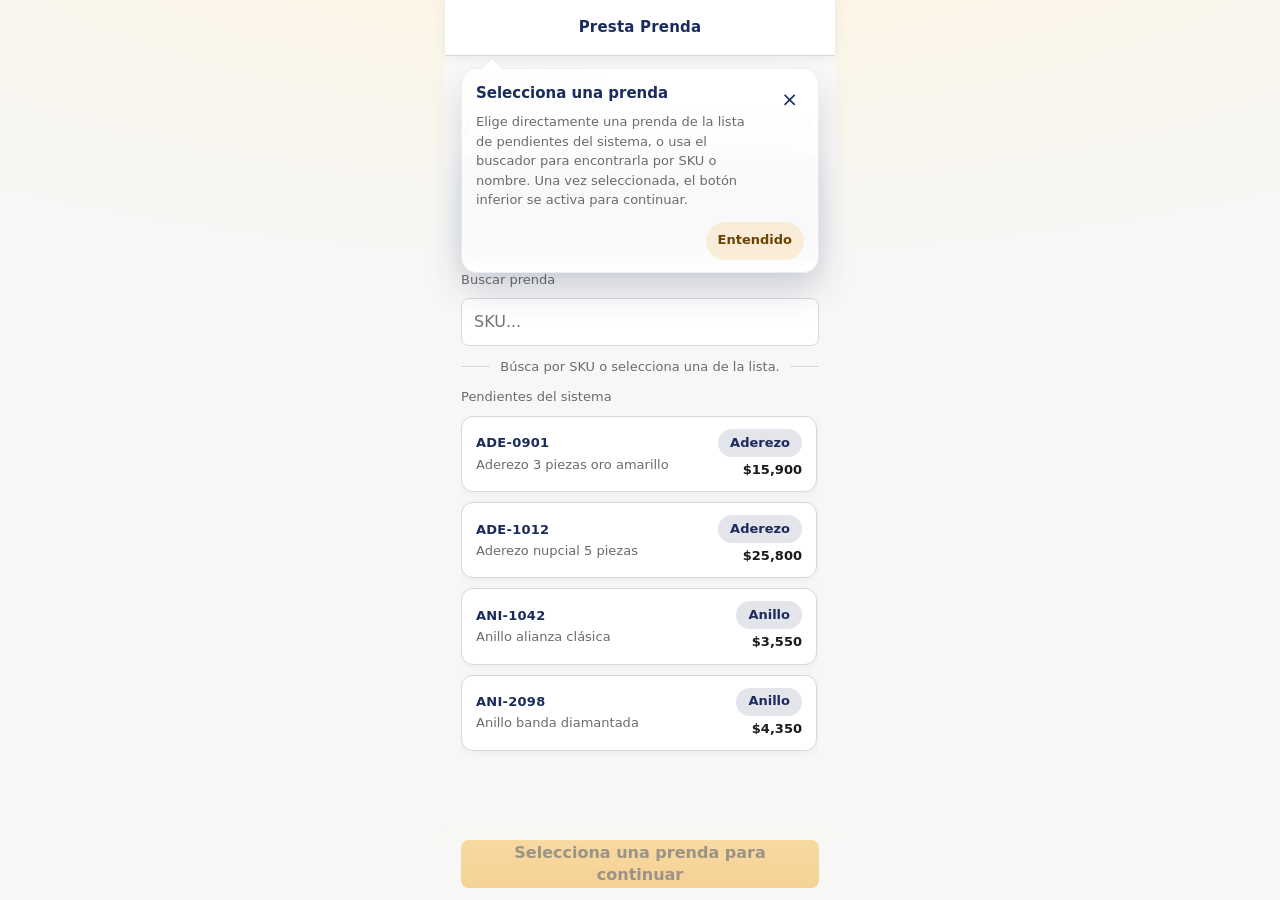
==== commit f5a6f0eb: "feat: add watch support and flow updates" ====
--- a/prestaprenda-enrich/index.html
+++ b/prestaprenda-enrich/index.html
@@ -109,6 +109,9 @@
       { sku: 'PUL-8830', title: 'Pulsera dijes variados',           categoria: 'Pulsera',   kilataje: '14', peso: '6.0', precioLista: '$8,500',  precioVenta: '$7,750',  descuento: '8.8%'  },
       { sku: 'PUL-9940', title: 'Pulsera eslabones ancla',          categoria: 'Pulsera',   kilataje: '14', peso: '7.6', precioLista: '$10,300', precioVenta: '$9,400',  descuento: '8.7%'  },
       { sku: 'PUL-0051', title: 'Pulsera oro rosa eslabones',       categoria: 'Pulsera',   kilataje: '14', peso: '7.2', precioLista: '$9,800',  precioVenta: '$8,950',  descuento: '8.7%'  },
+      { sku: 'REL-1401', title: 'Reloj acero esfera negra 42mm',    categoria: 'Reloj',     marca: 'Citizen', modelo: 'BM7330-59E', kilataje: 'N/A', peso: '112.0', precioLista: '$7,900',  precioVenta: '$7,200',  descuento: '8.9%'  },
+      { sku: 'REL-2402', title: 'Reloj cronografo deportivo',        categoria: 'Reloj',     marca: 'Casio',   modelo: 'EFR-556L-1AV', kilataje: 'N/A', peso: '96.0',  precioLista: '$6,800',  precioVenta: '$6,150',  descuento: '9.6%'  },
+      { sku: 'REL-3503', title: 'Reloj clasico correa piel',         categoria: 'Reloj',     marca: 'Seiko',   modelo: 'SUR449P1', kilataje: 'N/A', peso: '84.0',  precioLista: '$8,600',  precioVenta: '$7,850',  descuento: '8.7%'  },
       { sku: 'TOB-0101', title: 'Tobillera con dijes variados',     categoria: 'Tobillera', kilataje: '14', peso: '5.8', precioLista: '$7,600',  precioVenta: '$6,900',  descuento: '9.2%'  },
       { sku: 'TOB-0202', title: 'Tobillera simple eslabones',       categoria: 'Tobillera', kilataje: '10', peso: '4.2', precioLista: '$5,100',  precioVenta: '$4,650',  descuento: '8.8%'  }
     ];
@@ -116,7 +119,8 @@
     /* Extended catalog used by the search path (includes already-enriched items). */
     var skuCatalog = pendingItems.concat([
       { sku: 'ANI-9900', title: 'Anillo tres piedras oro blanco', categoria: 'Anillo', kilataje: '18', peso: '5.1', precioLista: '$15,200', precioVenta: '$13,800', descuento: '9.2%' },
-      { sku: 'CAD-9911', title: 'Cadena rope dorada 55cm',       categoria: 'Cadena', kilataje: '14', peso: '6.8', precioLista: '$8,100',  precioVenta: '$7,400',  descuento: '8.6%' }
+      { sku: 'CAD-9911', title: 'Cadena rope dorada 55cm',       categoria: 'Cadena', kilataje: '14', peso: '6.8', precioLista: '$8,100',  precioVenta: '$7,400',  descuento: '8.6%' },
+      { sku: 'REL-9901', title: 'Reloj cuarzo esfera azul',      categoria: 'Reloj',  marca: 'Invicta', modelo: 'Pro Diver 8926OB', kilataje: 'N/A', peso: '118.0', precioLista: '$9,400',  precioVenta: '$8,600',  descuento: '8.5%' }
     ]);
 
     var selectedItem = null;
@@ -168,6 +172,9 @@
       return {
         sku: item.sku,
         categoria: item.categoria,
+        marca: item.marca || '',
+        modelo: item.modelo || '',
+        origenSucursal: item.categoria === 'Reloj' ? 'Sucursal' : '',
         kilataje: item.kilataje,
         peso: item.peso,
         precioLista: item.precioLista,
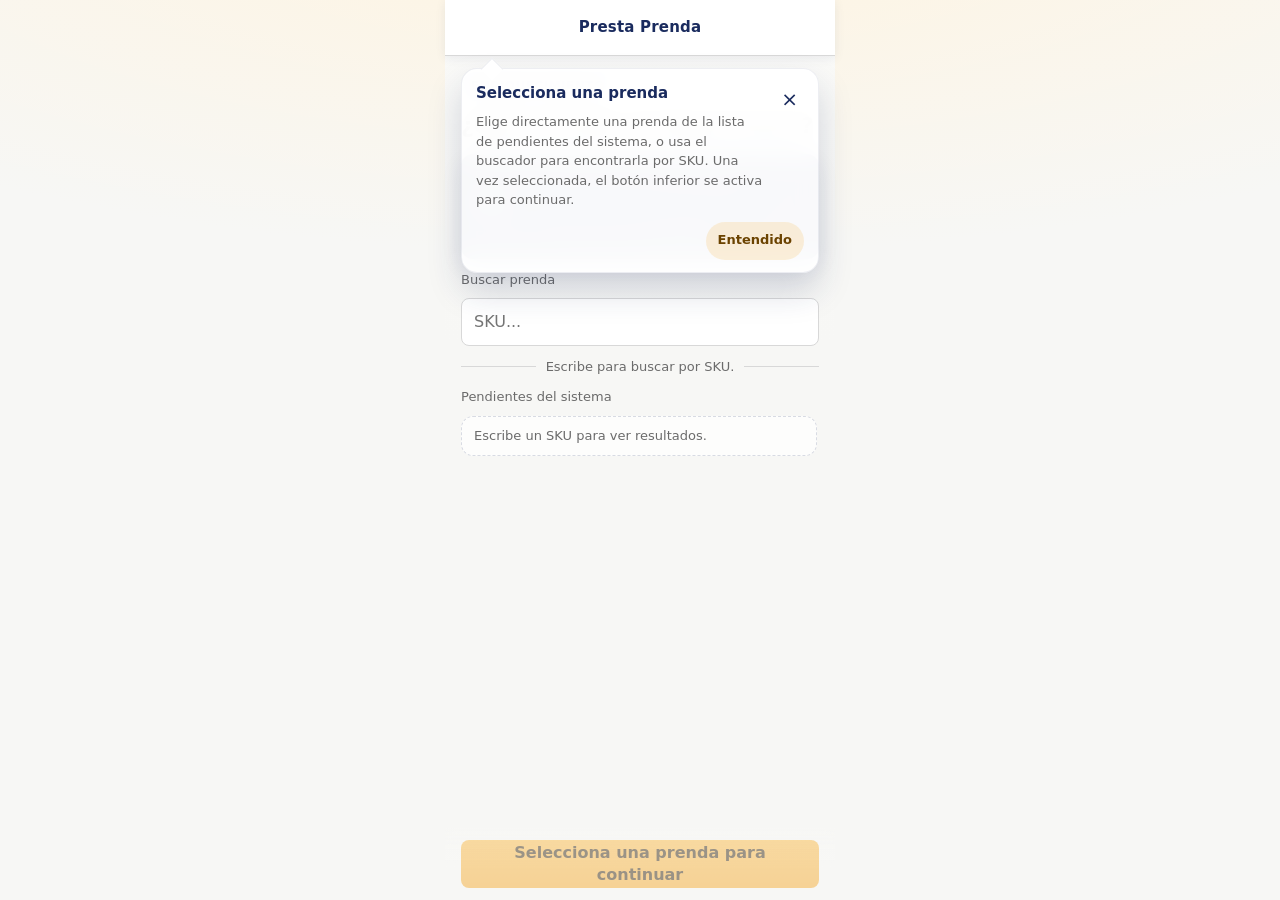
==== commit f080de57: "feat: busqueda bajo demanda y titulo dinamico en paso 4" ====
--- a/prestaprenda-enrich/index.html
+++ b/prestaprenda-enrich/index.html
@@ -28,7 +28,7 @@
       <div class="hero-stat">
         <div class="label">Prendas pendientes de enriquecer</div>
           <div id="pendingCount" class="value">42</div>
-        <div style="font-size:13px;opacity:0.72;margin-top:4px;">Busca por SKU o selecciona una de la lista</div>
+        <div style="font-size:13px;opacity:0.72;margin-top:4px;">Escribe un SKU para ver resultados</div>
       </div>
 
       <!-- Buscador con autocomplete -->
@@ -42,7 +42,7 @@
       <!-- Divisor -->
       <div style="display:grid;grid-template-columns:1fr auto 1fr;align-items:center;gap:10px;">
         <div style="height:1px;background:var(--color-border);"></div>
-        <span class="text-secondary small">Búsca por SKU o selecciona una de la lista.</span>
+        <span class="text-secondary small">Escribe para buscar por SKU.</span>
         <div style="height:1px;background:var(--color-border);"></div>
       </div>
 
@@ -160,7 +160,7 @@
     function getFilteredPendingItems() {
       var normalized = normalizeText(currentFilterQuery);
       if (!normalized) {
-        return sortedPendingItems;
+        return [];
       }
       return sortedPendingItems.filter(function (item) {
         return itemMatchesQuery(item, normalized);
@@ -280,14 +280,14 @@
       }
 
       if (!currentFilterQuery.trim()) {
-        initPendingList();
+        list.innerHTML = '<div class="demo-note" style="padding:10px 12px;">Escribe un SKU para ver resultados.</div>';
         return;
       }
 
       var source = getFilteredPendingItems();
       list.innerHTML = '';
       if (source.length === 0) {
-        list.innerHTML = '<div class="demo-note" style="padding:10px 12px;">Sin coincidencias. Intenta con otro término.</div>';
+        list.innerHTML = '<div class="demo-note" style="padding:10px 12px;">Sin coincidencias. Intenta con otro sku.</div>';
         return;
       }
 
@@ -309,7 +309,7 @@
 
       document.getElementById('pendingCount').textContent = pending;
 
-      initPendingList();
+      applyPendingFilter('');
       refreshCta();
 
       var skuInput = document.getElementById('skuInput');
--- a/prestaprenda-enrich/css/components.css
+++ b/prestaprenda-enrich/css/components.css
@@ -46,6 +46,7 @@
   color: var(--color-navy);
   letter-spacing: 0.2px;
   font-size: 15px;
+  cursor: pointer;
 }
 
 .back-btn {
@@ -466,6 +467,14 @@
   box-shadow: 0 0 0 3px rgba(245, 166, 35, 0.18);
 }
 
+.input:disabled,
+.textarea:disabled {
+  opacity: 0.45;
+  cursor: not-allowed;
+  background: var(--color-surface);
+  pointer-events: none;
+}
+
 .btn {
   min-height: var(--cta-height);
   border-radius: var(--radius-button);
@@ -677,6 +686,7 @@
   object-fit: cover;
   border: 1px solid rgba(26, 43, 94, 0.1);
   background: #F7F8FC;
+  cursor: zoom-in;
 }
 
 .reference-step-badge {
@@ -840,6 +850,7 @@
   width: 100%;
   height: 100%;
   object-fit: cover;
+  cursor: zoom-in;
 }
 
 .thumb-remove-btn {
@@ -931,6 +942,26 @@
   font-size: 14px;
 }
 
+.ai-regen-btn {
+  display: inline-flex;
+  align-items: center;
+  justify-content: center;
+  gap: 6px;
+}
+
+.regen-one-btn.ai-regen-btn {
+  gap: 4px;
+  white-space: nowrap;
+}
+
+.ai-icon {
+  width: 16px;
+  height: 16px;
+  fill: var(--color-ia);
+  flex: 0 0 auto;
+  pointer-events: none;
+}
+
 .variant-card {
   min-width: 160px;
   width: 160px;
@@ -959,15 +990,32 @@
 .variant-footer {
   min-height: 50px;
   display: flex;
+  flex-direction: column;
   align-items: center;
   justify-content: center;
+  gap: 4px;
   padding: 6px;
+}
+
+.variant-note {
+  margin: 0;
+  font-size: 11px;
+  line-height: 1.2;
+  color: var(--color-text-secondary);
+  opacity: 0.78;
 }
 
 .regen-one-btn {
   min-height: 36px;
   font-size: 12px;
   width: 100%;
+}
+
+.edit-one-btn {
+  min-height: 30px;
+  font-size: 11px;
+  padding: 0 10px;
+  border-radius: 8px;
 }
 
 .image-preview-modal {
@@ -1012,8 +1060,8 @@
 
 .image-preview-close {
   position: absolute;
-  top: -12px;
-  right: -12px;
+  top: 8px;
+  right: 8px;
   width: 36px;
   height: 36px;
   border-radius: 99px;
@@ -1023,6 +1071,139 @@
   font-size: 24px;
   line-height: 1;
   box-shadow: 0 8px 16px rgba(10, 18, 40, 0.22);
+  z-index: 3;
+  display: inline-flex;
+  align-items: center;
+  justify-content: center;
+  cursor: pointer;
+}
+
+.edit-image-modal {
+  position: fixed;
+  inset: 0;
+  z-index: 80;
+  display: flex;
+  align-items: flex-end;
+  justify-content: center;
+}
+
+.edit-image-modal[hidden] {
+  display: none;
+}
+
+.edit-image-backdrop {
+  position: absolute;
+  inset: 0;
+  background: rgba(12, 18, 36, 0.55);
+  backdrop-filter: blur(2px);
+}
+
+.edit-image-sheet {
+  position: relative;
+  z-index: 1;
+  width: 100%;
+  max-width: var(--screen-max);
+  background: var(--color-surface);
+  border-radius: 20px 20px 0 0;
+  padding: 20px 16px calc(24px + env(safe-area-inset-bottom));
+  display: flex;
+  flex-direction: column;
+  gap: 12px;
+}
+
+.edit-image-header {
+  display: flex;
+  align-items: center;
+  justify-content: space-between;
+}
+
+.edit-size-tabs {
+  display: flex;
+  gap: 4px;
+  background: var(--color-bg, #F7F7F5);
+  border-radius: 10px;
+  padding: 4px;
+}
+
+.edit-size-tab {
+  flex: 1;
+  border-radius: 8px;
+  padding: 6px 4px;
+  font-size: 13px;
+  font-weight: 600;
+  color: var(--color-text-secondary);
+  background: transparent;
+  border: none;
+  cursor: pointer;
+  transition: background 100ms ease, color 100ms ease;
+}
+
+.edit-size-tab.active {
+  background: var(--color-surface);
+  color: var(--color-text-primary);
+  box-shadow: 0 1px 4px rgba(26, 43, 94, 0.12);
+}
+
+.edit-variant-wrapper {
+  width: 100%;
+  overflow: hidden;
+  border-radius: 12px;
+  background: #1a1a1a;
+  position: relative;
+  cursor: grab;
+  user-select: none;
+  touch-action: none;
+  transition: aspect-ratio 200ms ease;
+}
+
+.edit-variant-wrapper.dragging {
+  cursor: grabbing;
+}
+
+.edit-variant-wrapper img {
+  position: absolute;
+  top: 50%;
+  left: 50%;
+  transform-origin: center center;
+  transform: translate(-50%, -50%);
+  pointer-events: none;
+  user-select: none;
+  max-width: none;
+  max-height: none;
+  display: block;
+}
+
+/* ── Zoom slider ── */
+.crop-zoom-row {
+  display: flex;
+  align-items: center;
+  gap: 10px;
+  padding: 0 2px;
+}
+
+.crop-zoom-icon {
+  font-size: 22px;
+  font-weight: 300;
+  color: var(--color-text-secondary);
+  flex-shrink: 0;
+  line-height: 1;
+  width: 20px;
+  text-align: center;
+  cursor: default;
+  user-select: none;
+}
+
+.crop-zoom-slider {
+  flex: 1;
+  height: 4px;
+  accent-color: var(--color-ia);
+  cursor: pointer;
+}
+
+.edit-image-body {
+  display: flex;
+  flex-direction: column;
+  gap: 8px;
 }
 
 .center-success {
